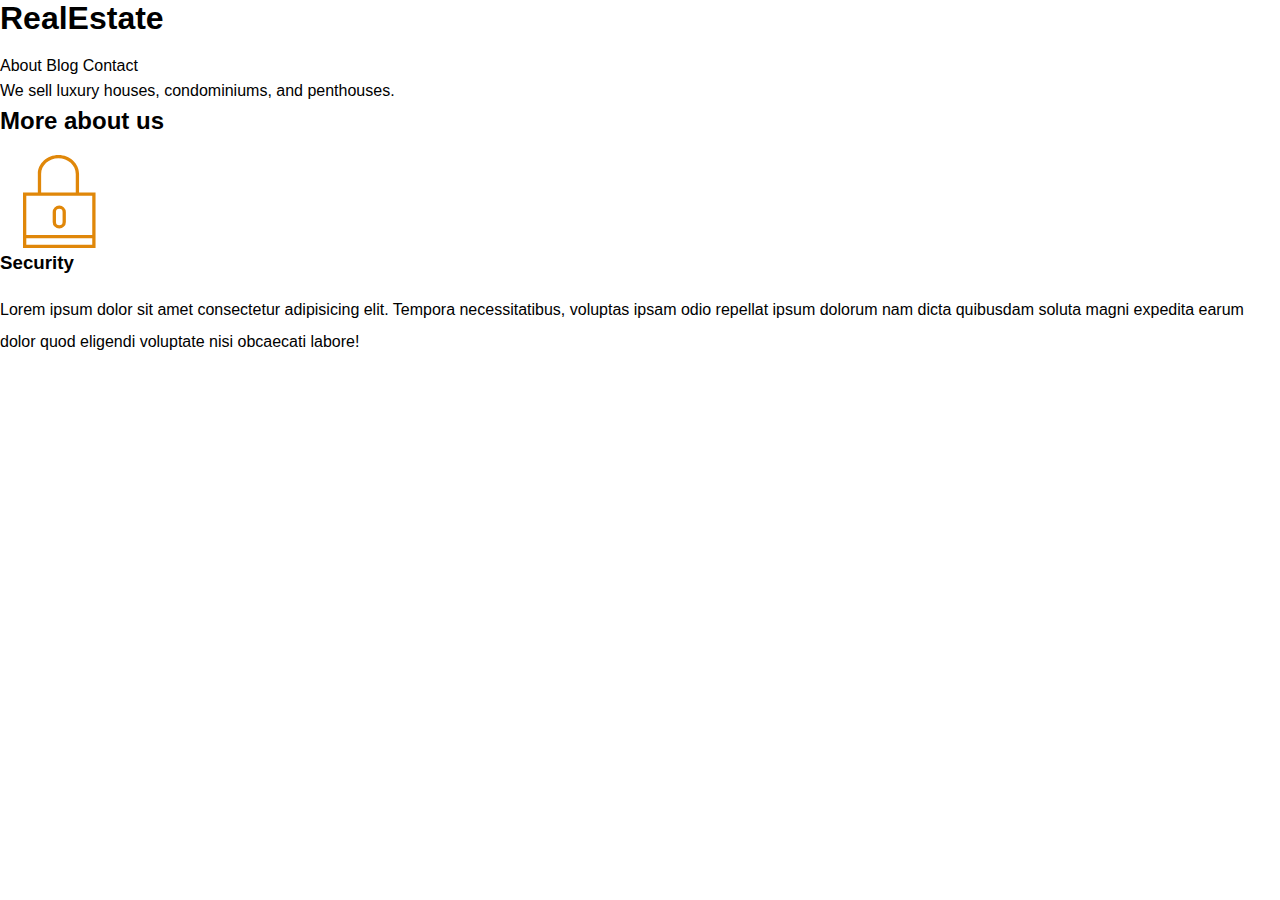
==== index.html @ 8cdd4149 "creating the project" ====
<!DOCTYPE html>
<html lang="en">
<head>
    <meta charset="UTF-8">
    <meta name="viewport" content="width=device-width, initial-scale=1.0">
    <link rel="stylesheet" href="base.css">
    <title>Real Estate</title>
</head>
<body>
    <header>
        <h1>RealEstate</h1>
        <nav>
            <a href="about.html">About</a>
            <a href="blog.html">Blog</a>
            <a href="contact.html">Contact</a>
        </nav>
        <p>We sell luxury houses, condominiums, and penthouses.</p>
    </header>
    <main>
        <section>
            <h2>More about us</h2>
            <div>
                <img src="./img/icon1.svg" alt="security">
                <h3>Security</h3>
                <p>Lorem ipsum dolor sit amet consectetur adipisicing elit. Tempora necessitatibus, voluptas ipsam odio repellat ipsum dolorum nam dicta quibusdam soluta magni expedita earum dolor quod eligendi voluptate nisi obcaecati labore!</p>
            </div>
        </section>
        
    </main>
</body>
</html>
---- base.css ----
/*global*/ 
*{
    margin:0;
    padding:0;
}
body{
    font-family: arial;
}
h1,h2,h3{
    margin-bottom: 20px;
}
p{
    line-height: 2;
}
a{
    color:black;
    text-decoration: none;
}
/*header*/


/*about us*/
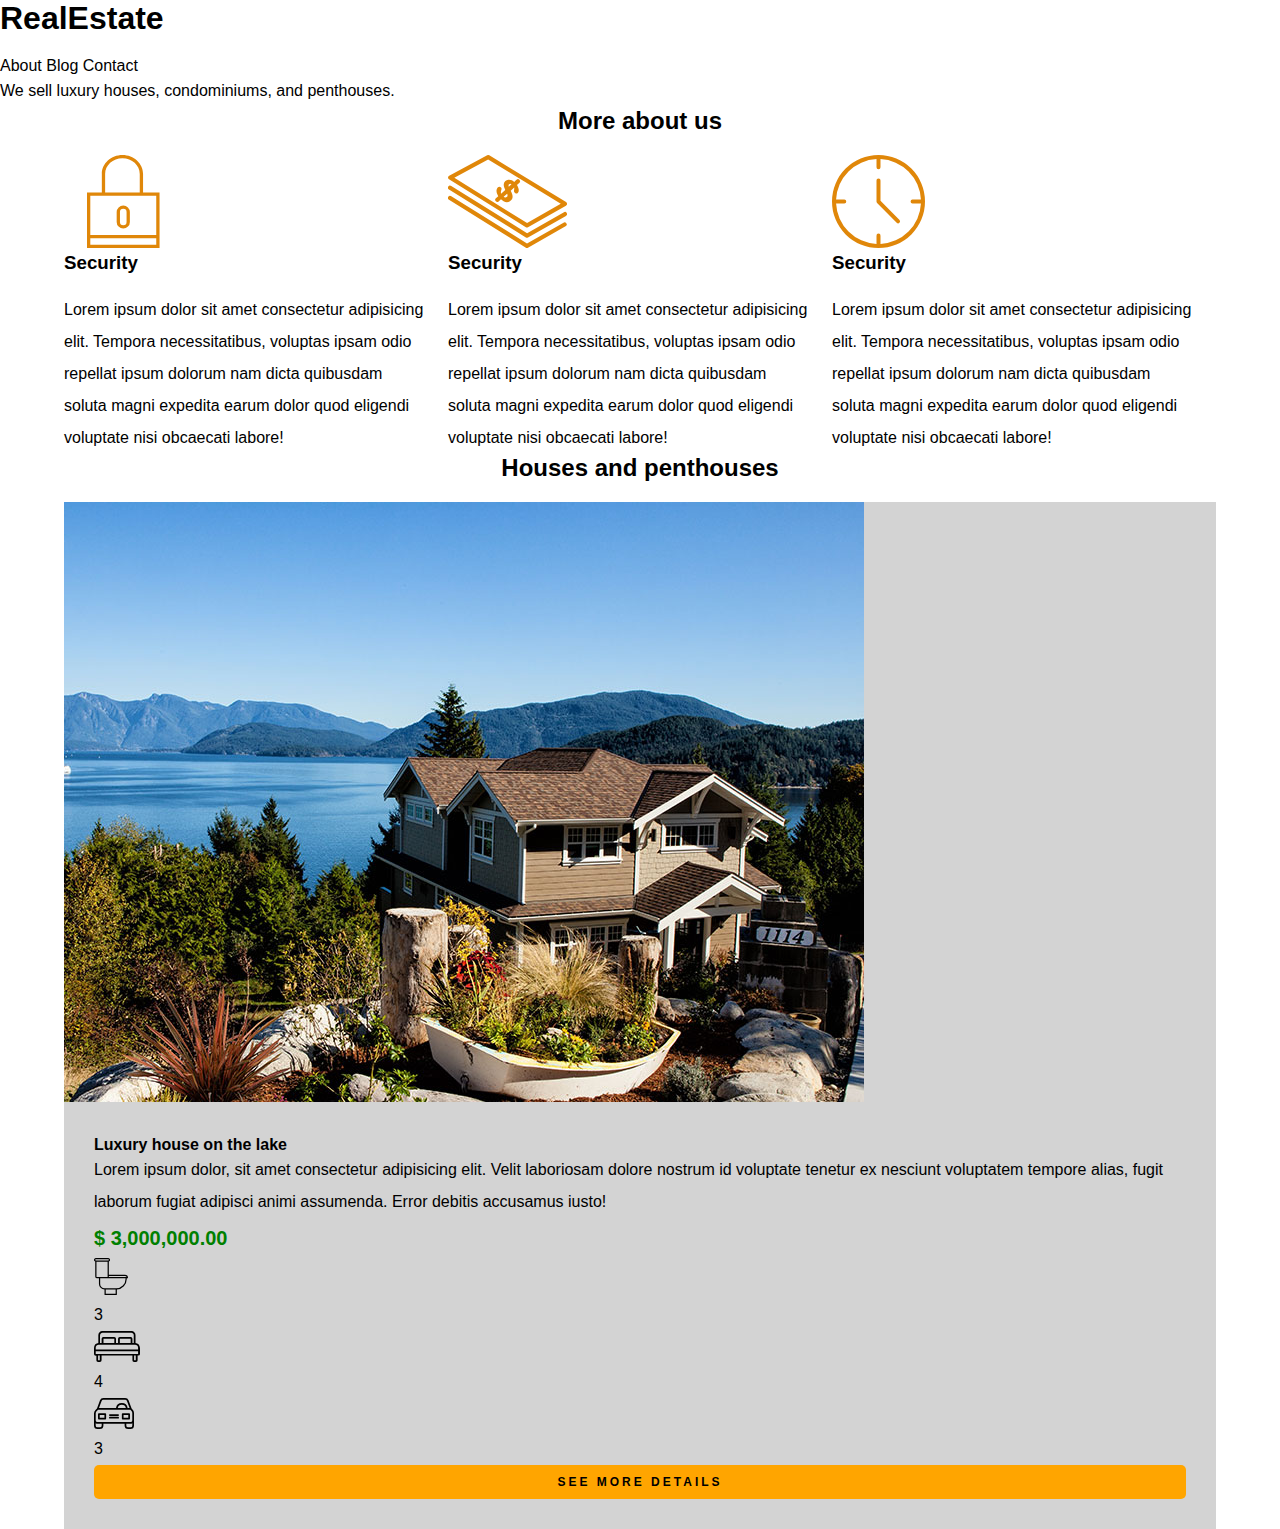
==== commit 6b2ed988: "adding houses and penthouses section" ====
--- a/index.html
+++ b/index.html
@@ -16,16 +16,56 @@
         </nav>
         <p>We sell luxury houses, condominiums, and penthouses.</p>
     </header>
-    <main>
+    <main class="container">
         <section>
             <h2>More about us</h2>
-            <div>
-                <img src="./img/icon1.svg" alt="security">
-                <h3>Security</h3>
-                <p>Lorem ipsum dolor sit amet consectetur adipisicing elit. Tempora necessitatibus, voluptas ipsam odio repellat ipsum dolorum nam dicta quibusdam soluta magni expedita earum dolor quod eligendi voluptate nisi obcaecati labore!</p>
+            <div class="more-about-container">
+                <div class="more-about-item">
+                    <img src="./img/icon1.svg" alt="security">
+                    <h3>Security</h3>
+                    <p>Lorem ipsum dolor sit amet consectetur adipisicing elit. Tempora necessitatibus, voluptas ipsam odio repellat ipsum dolorum nam dicta quibusdam soluta magni expedita earum dolor quod eligendi voluptate nisi obcaecati labore!</p>
+                </div>
+                <div class="more-about-item">
+                    <img src="./img/icon2.svg" alt="security">
+                    <h3>Security</h3>
+                    <p>Lorem ipsum dolor sit amet consectetur adipisicing elit. Tempora necessitatibus, voluptas ipsam odio repellat ipsum dolorum nam dicta quibusdam soluta magni expedita earum dolor quod eligendi voluptate nisi obcaecati labore!</p>
+                </div>
+                <div class="more-about-item">
+                    <img src="./img/icon3.svg" alt="security">
+                    <h3>Security</h3>
+                    <p>Lorem ipsum dolor sit amet consectetur adipisicing elit. Tempora necessitatibus, voluptas ipsam odio repellat ipsum dolorum nam dicta quibusdam soluta magni expedita earum dolor quod eligendi voluptate nisi obcaecati labore!</p>
+                </div>
             </div>
         </section>
         
+        <section>
+            <h2>Houses and penthouses</h2>
+            <div class="houses-item">
+                <div class="houses-item-img">
+                    <img src="./img/announcement1.jpg" alt="house of the lake">
+                </div>
+                <div class="houses-item-text">
+                    <h4>Luxury house on the lake</h4>
+                    <p>Lorem ipsum dolor, sit amet consectetur adipisicing elit. Velit laboriosam dolore nostrum id voluptate tenetur ex nesciunt voluptatem tempore alias, fugit laborum fugiat adipisci animi assumenda. Error debitis accusamus iusto!</p>
+                    <p class="price">$ 3,000,000.00</p>
+                    <ul>
+                        <li >
+                            <img src="./img/icon_wc.svg" alt="wc">
+                            <p>3</p>
+                        </li>
+                        <li>
+                            <img src="./img/icon_room.svg" alt="rooms">
+                            <p>4</p>
+                        </li>
+                        <li>
+                            <img src="./img/icon_parking.svg" alt="parking">
+                            <p>3</p>
+                        </li>
+                    </ul>
+                    <a class="btn" href="#">See more details</a>
+                </div>
+            </div>
+        </section>
     </main>
 </body>
 </html>--- a/base.css
+++ b/base.css
@@ -6,8 +6,12 @@
 body{
     font-family: arial;
 }
-h1,h2,h3{
+h1,h3{
     margin-bottom: 20px;
+}
+h2{
+    margin-bottom: 20px;
+    text-align: center;
 }
 p{
     line-height: 2;
@@ -16,7 +20,55 @@
     color:black;
     text-decoration: none;
 }
+img{
+    max-width: 100%;
+}
+/*utilities*/
+.container{
+    width:90%;
+    margin-left: auto;
+    margin-right: auto;
+}
+.btn{
+    display: block;
+    background-color: orange;
+    padding:10px;
+    text-align: center;
+    border-radius: 5px;
+    text-transform: uppercase;
+    font-size: 12px;
+    letter-spacing: 3px;
+    font-weight: 700;
+}
+.btn:hover{
+    background-color: rgb(98, 65, 3);
+    color: white;
+}
 /*header*/
+/*about us*/
+.more-about-container{
+    display: flex;
+    flex-direction: row;
+}
+.more-about-item{
+    margin-right: 20px;
+}
 
-
-/*about us*/+/*houses*/
+/* :hover is for moouse over anumation*/
+.houses-item{
+    background-color: lightgray;
+}
+.houses-item-img{
+}
+.houses-item-text{
+    padding: 30px;
+}
+ul li{
+    list-style: none;
+}
+.houses-item-text .price{
+    color:green;
+    font-weight: 700;
+    font-size: 20px;
+}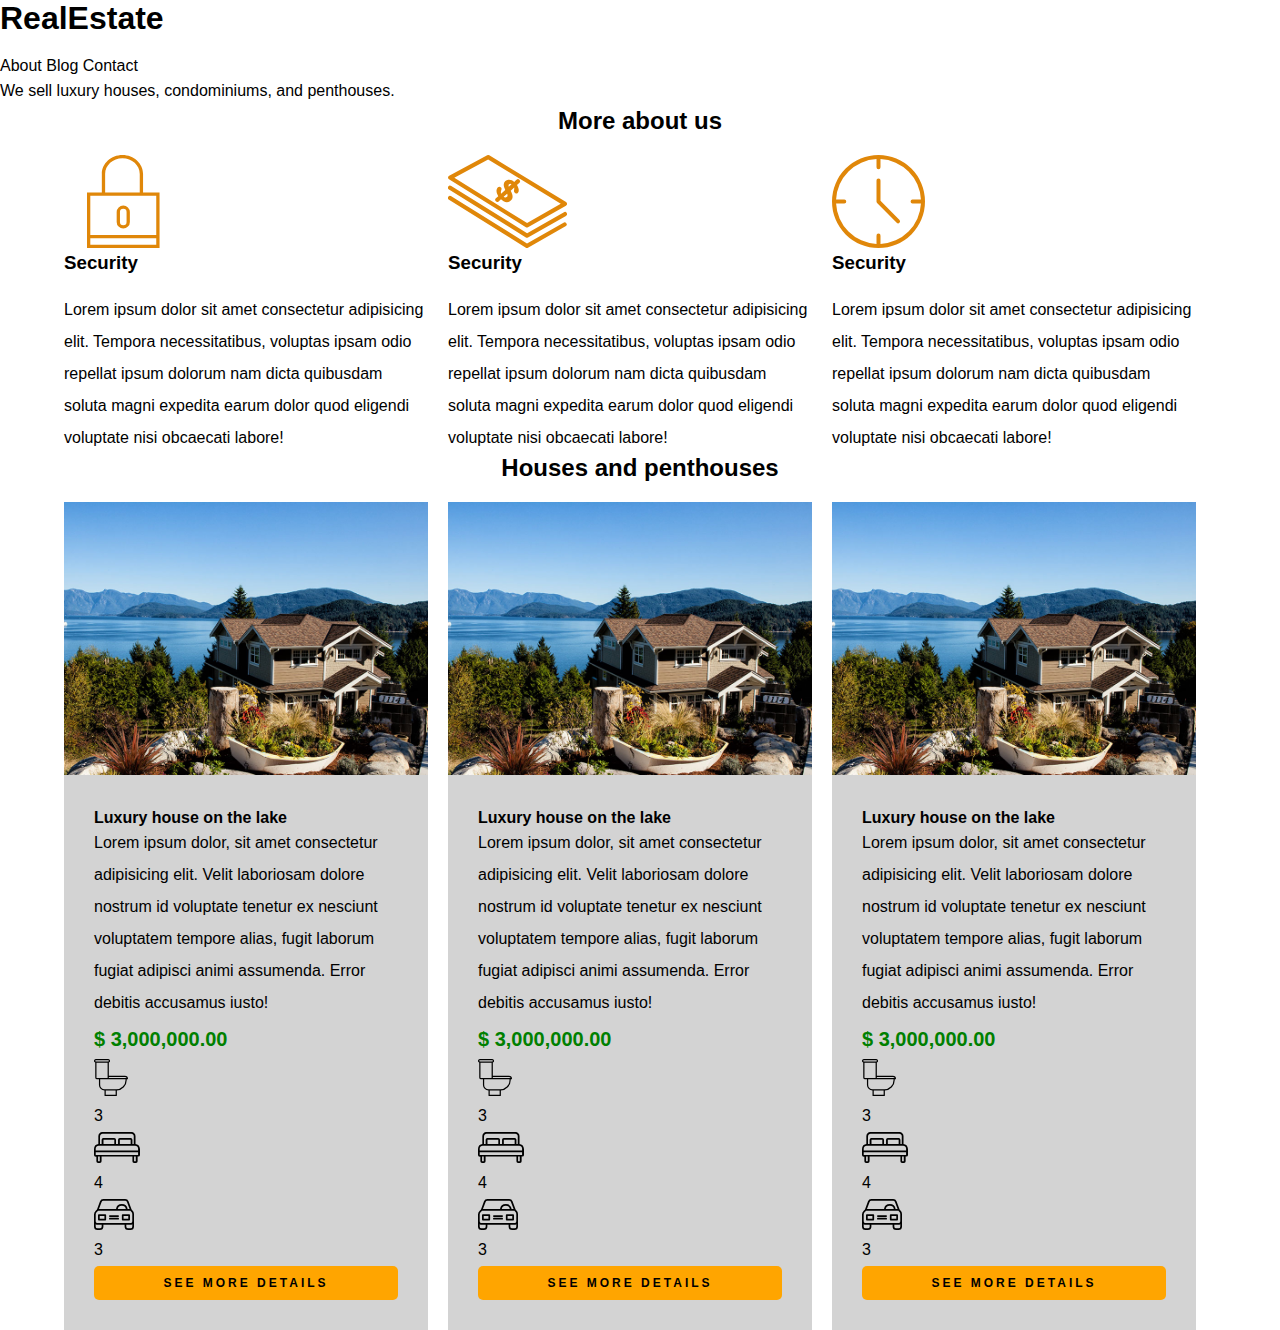
==== commit 6ac3f0c6: "creating contact page" ====
--- a/index.html
+++ b/index.html
@@ -40,29 +40,81 @@
         
         <section>
             <h2>Houses and penthouses</h2>
-            <div class="houses-item">
-                <div class="houses-item-img">
-                    <img src="./img/announcement1.jpg" alt="house of the lake">
+            <div class="houses-container">
+                <div class="houses-item">
+                    <div class="houses-item-img">
+                        <img src="./img/announcement1.jpg" alt="house of the lake">
+                    </div>
+                    <div class="houses-item-text">
+                        <h4>Luxury house on the lake</h4>
+                        <p>Lorem ipsum dolor, sit amet consectetur adipisicing elit. Velit laboriosam dolore nostrum id voluptate tenetur ex nesciunt voluptatem tempore alias, fugit laborum fugiat adipisci animi assumenda. Error debitis accusamus iusto!</p>
+                        <p class="price">$ 3,000,000.00</p>
+                        <ul>
+                            <li >
+                                <img src="./img/icon_wc.svg" alt="wc">
+                                <p>3</p>
+                            </li>
+                            <li>
+                                <img src="./img/icon_room.svg" alt="rooms">
+                                <p>4</p>
+                            </li>
+                            <li>
+                                <img src="./img/icon_parking.svg" alt="parking">
+                                <p>3</p>
+                            </li>
+                        </ul>
+                        <a class="btn" href="#">See more details</a>
+                    </div>
                 </div>
-                <div class="houses-item-text">
-                    <h4>Luxury house on the lake</h4>
-                    <p>Lorem ipsum dolor, sit amet consectetur adipisicing elit. Velit laboriosam dolore nostrum id voluptate tenetur ex nesciunt voluptatem tempore alias, fugit laborum fugiat adipisci animi assumenda. Error debitis accusamus iusto!</p>
-                    <p class="price">$ 3,000,000.00</p>
-                    <ul>
-                        <li >
-                            <img src="./img/icon_wc.svg" alt="wc">
-                            <p>3</p>
-                        </li>
-                        <li>
-                            <img src="./img/icon_room.svg" alt="rooms">
-                            <p>4</p>
-                        </li>
-                        <li>
-                            <img src="./img/icon_parking.svg" alt="parking">
-                            <p>3</p>
-                        </li>
-                    </ul>
-                    <a class="btn" href="#">See more details</a>
+                <div class="houses-item">
+                    <div class="houses-item-img">
+                        <img src="./img/announcement1.jpg" alt="house of the lake">
+                    </div>
+                    <div class="houses-item-text">
+                        <h4>Luxury house on the lake</h4>
+                        <p>Lorem ipsum dolor, sit amet consectetur adipisicing elit. Velit laboriosam dolore nostrum id voluptate tenetur ex nesciunt voluptatem tempore alias, fugit laborum fugiat adipisci animi assumenda. Error debitis accusamus iusto!</p>
+                        <p class="price">$ 3,000,000.00</p>
+                        <ul>
+                            <li >
+                                <img src="./img/icon_wc.svg" alt="wc">
+                                <p>3</p>
+                            </li>
+                            <li>
+                                <img src="./img/icon_room.svg" alt="rooms">
+                                <p>4</p>
+                            </li>
+                            <li>
+                                <img src="./img/icon_parking.svg" alt="parking">
+                                <p>3</p>
+                            </li>
+                        </ul>
+                        <a class="btn" href="#">See more details</a>
+                    </div>
+                </div>
+                <div class="houses-item">
+                    <div class="houses-item-img">
+                        <img src="./img/announcement1.jpg" alt="house of the lake">
+                    </div>
+                    <div class="houses-item-text">
+                        <h4>Luxury house on the lake</h4>
+                        <p>Lorem ipsum dolor, sit amet consectetur adipisicing elit. Velit laboriosam dolore nostrum id voluptate tenetur ex nesciunt voluptatem tempore alias, fugit laborum fugiat adipisci animi assumenda. Error debitis accusamus iusto!</p>
+                        <p class="price">$ 3,000,000.00</p>
+                        <ul>
+                            <li >
+                                <img src="./img/icon_wc.svg" alt="wc">
+                                <p>3</p>
+                            </li>
+                            <li>
+                                <img src="./img/icon_room.svg" alt="rooms">
+                                <p>4</p>
+                            </li>
+                            <li>
+                                <img src="./img/icon_parking.svg" alt="parking">
+                                <p>3</p>
+                            </li>
+                        </ul>
+                        <a class="btn" href="#">See more details</a>
+                    </div>
                 </div>
             </div>
         </section>
--- a/base.css
+++ b/base.css
@@ -26,8 +26,7 @@
 /*utilities*/
 .container{
     width:90%;
-    margin-left: auto;
-    margin-right: auto;
+    margin:0 auto;
 }
 .btn{
     display: block;
@@ -45,6 +44,23 @@
     color: white;
 }
 /*header*/
+
+/*you will have more classes
+because of the assignment*/
+
+.menu-bar{
+    display: flex;
+    flex-direction: row;
+    justify-content: space-between;
+}
+.menu-bar a{
+    margin-right: 20px;
+}
+.header-contact{
+    background-color: orange;
+    height: 300px;
+}
+
 /*about us*/
 .more-about-container{
     display: flex;
@@ -56,7 +72,11 @@
 
 /*houses*/
 /* :hover is for moouse over anumation*/
+.houses-container{
+    display: flex;
+}
 .houses-item{
+    margin-right: 20px;
     background-color: lightgray;
 }
 .houses-item-img{
@@ -71,4 +91,79 @@
     color:green;
     font-weight: 700;
     font-size: 20px;
+}
+
+/*contact*/
+.contact-sub{
+    font-weight: bold;
+    text-align: center;
+}
+.contact-details{
+    font-size: 14px;
+    margin-bottom: 30px;
+}
+.form-container{
+    border-radius: 20px;
+    padding:20px;
+    background-color: lightgray;
+}
+fieldset{
+    padding: 20px;
+    border: 1px solid gray;
+    border-radius: 20px;
+    margin-bottom: 20px;
+}
+legend{
+    font-size: 14px;
+    letter-spacing: 2px;
+}
+.form-control{
+    display: flex;
+    margin-bottom: 20px;
+}
+.form-control input,
+.form-control textarea{
+    width: 85%;
+    padding: 5px;
+    border: none;
+}
+.form-control label{
+    width: 15%;
+}
+
+
+/*footer*/
+.footer-contact{
+    display: flex;
+    justify-content: space-around;
+    align-items: center;
+    background-color: lightgray;
+    height: 200px;
+    margin-top: 50px;
+}
+.text-b{
+    font-weight: bold;
+}
+.text-privacy{
+    font-weight: bold;
+    text-decoration: underline;
+    border-left:3px solid black;
+    margin-left: 10px;
+    padding-left: 10px;
+}
+.copy-text{
+    display: flex;
+}
+.icons{
+    display: flex;
+}
+.icon-container{
+    display: flex;
+    justify-content: center;
+    align-items: center;
+    border:1px solid black;
+    margin-right: 30px;
+    padding: 10px;
+    border-radius: 50%;
+    width:16px;
 }